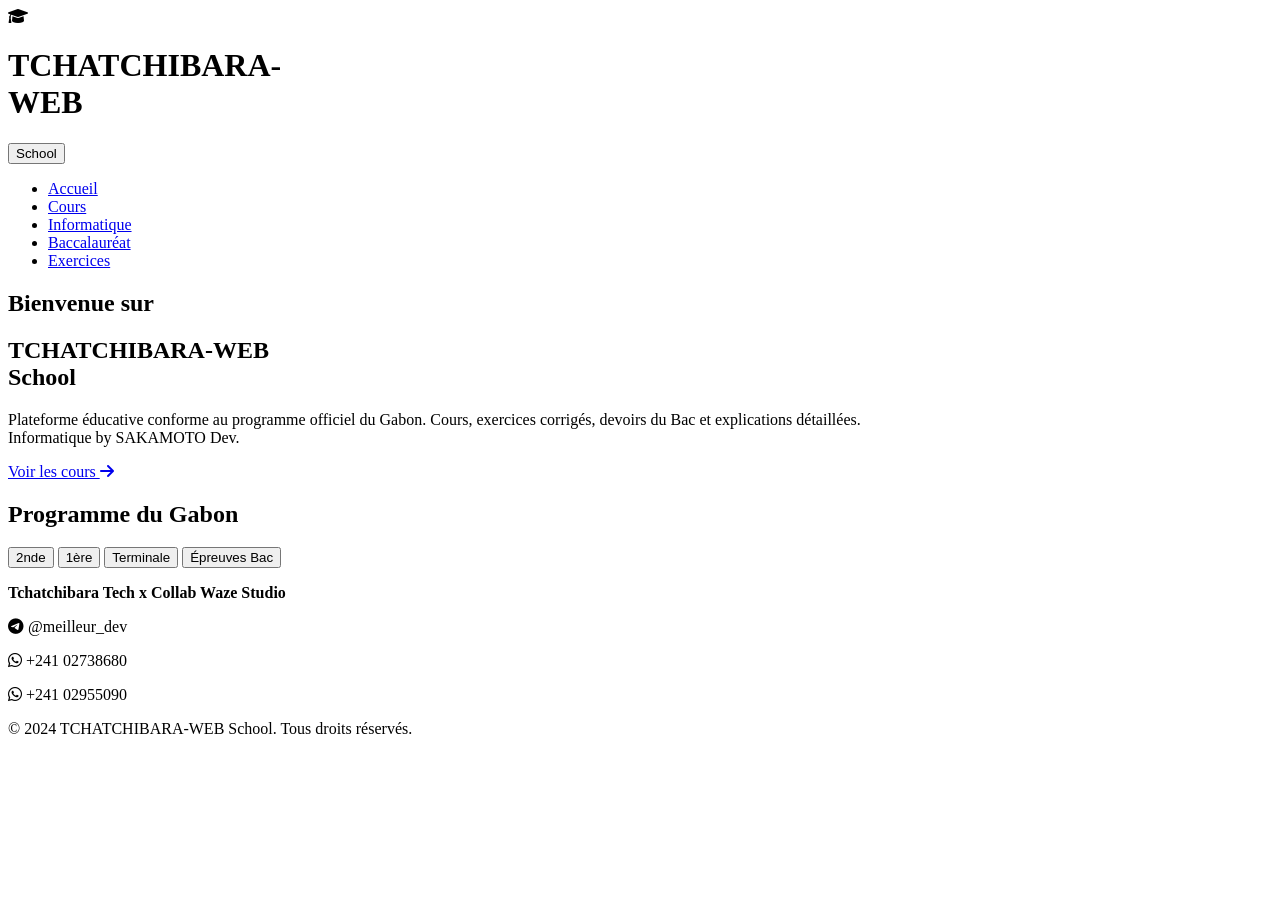
==== index.html @ 2ed2cf18 "Create index.html" ====
<!DOCTYPE html>
<html lang="fr">
<head>
    <meta charset="UTF-8">
    <meta name="viewport" content="width=device-width, initial-scale=1.0">
    <title>TCHATCHIBARA-WEB School</title>
    <link rel="stylesheet" href="style.css">
    <!-- Icônes FontAwesome pour le logo et le menu -->
    <link rel="stylesheet" href="https://cdnjs.cloudflare.com/ajax/libs/font-awesome/6.0.0/css/all.min.css">
</head>
<body>

    <!-- EN-TÊTE -->
    <header>
        <div class="top-bar">
            <div class="logo-container">
                <i class="fas fa-graduation-cap logo-icon"></i>
                <h1>TCHATCHIBARA-<br>WEB</h1>
            </div>
            <button class="school-btn">School</button>
        </div>

        <!-- MENU DE NAVIGATION -->
        <nav>
            <ul>
                <li><a href="#" class="active">Accueil</a></li>
                <li><a href="#courses">Cours</a></li>
                <li><a href="#">Informatique</a></li>
                <li><a href="#">Baccalauréat</a></li>
                <li><a href="#">Exercices</a></li>
            </ul>
        </nav>
    </header>

    <!-- SECTION HERO (BIENVENUE) -->
    <section class="hero">
        <h2>Bienvenue sur</h2>
        <h1 class="main-title">TCHATCHIBARA-WEB<br>School</h1>
        
        <p class="description">
            Plateforme éducative conforme au programme officiel du Gabon. 
            Cours, exercices corrigés, devoirs du Bac et explications détaillées.
            <br>
            <span class="credit">Informatique by SAKAMOTO Dev.</span>
        </p>

        <a href="#courses" class="cta-button">Voir les cours <i class="fas fa-arrow-right"></i></a>
    </section>

    <!-- SECTION COURS (Générée par JS) -->
    <section id="courses" class="courses-section">
        <h2 class="section-title">Programme du Gabon</h2>
        
        <!-- Filtres (Boutons) -->
        <div class="filters">
            <button onclick="filterCourses('seconde')" class="filter-btn">2nde</button>
            <button onclick="filterCourses('premiere')" class="filter-btn">1ère</button>
            <button onclick="filterCourses('terminale')" class="filter-btn">Terminale</button>
            <button onclick="filterCourses('bac')" class="filter-btn bac">Épreuves Bac</button>
        </div>

        <!-- Liste des matières -->
        <div id="course-list" class="course-grid">
            <!-- Le contenu sera injecté par JavaScript -->
        </div>
    </section>

    <!-- PIED DE PAGE (CONTACTS) -->
    <footer>
        <div class="contact-info">
            <p><strong>Tchatchibara Tech x Collab Waze Studio</strong></p>
            <p><i class="fab fa-telegram"></i> @meilleur_dev</p>
            <div class="phones">
                <p><i class="fab fa-whatsapp"></i> +241 02738680</p>
                <p><i class="fab fa-whatsapp"></i> +241 02955090</p>
            </div>
            <p class="copyright">&copy; 2024 TCHATCHIBARA-WEB School. Tous droits réservés.</p>
        </div>
    </footer>

    <script src="data.js"></script>
    <script src="script.js"></script>
</body>
</html>
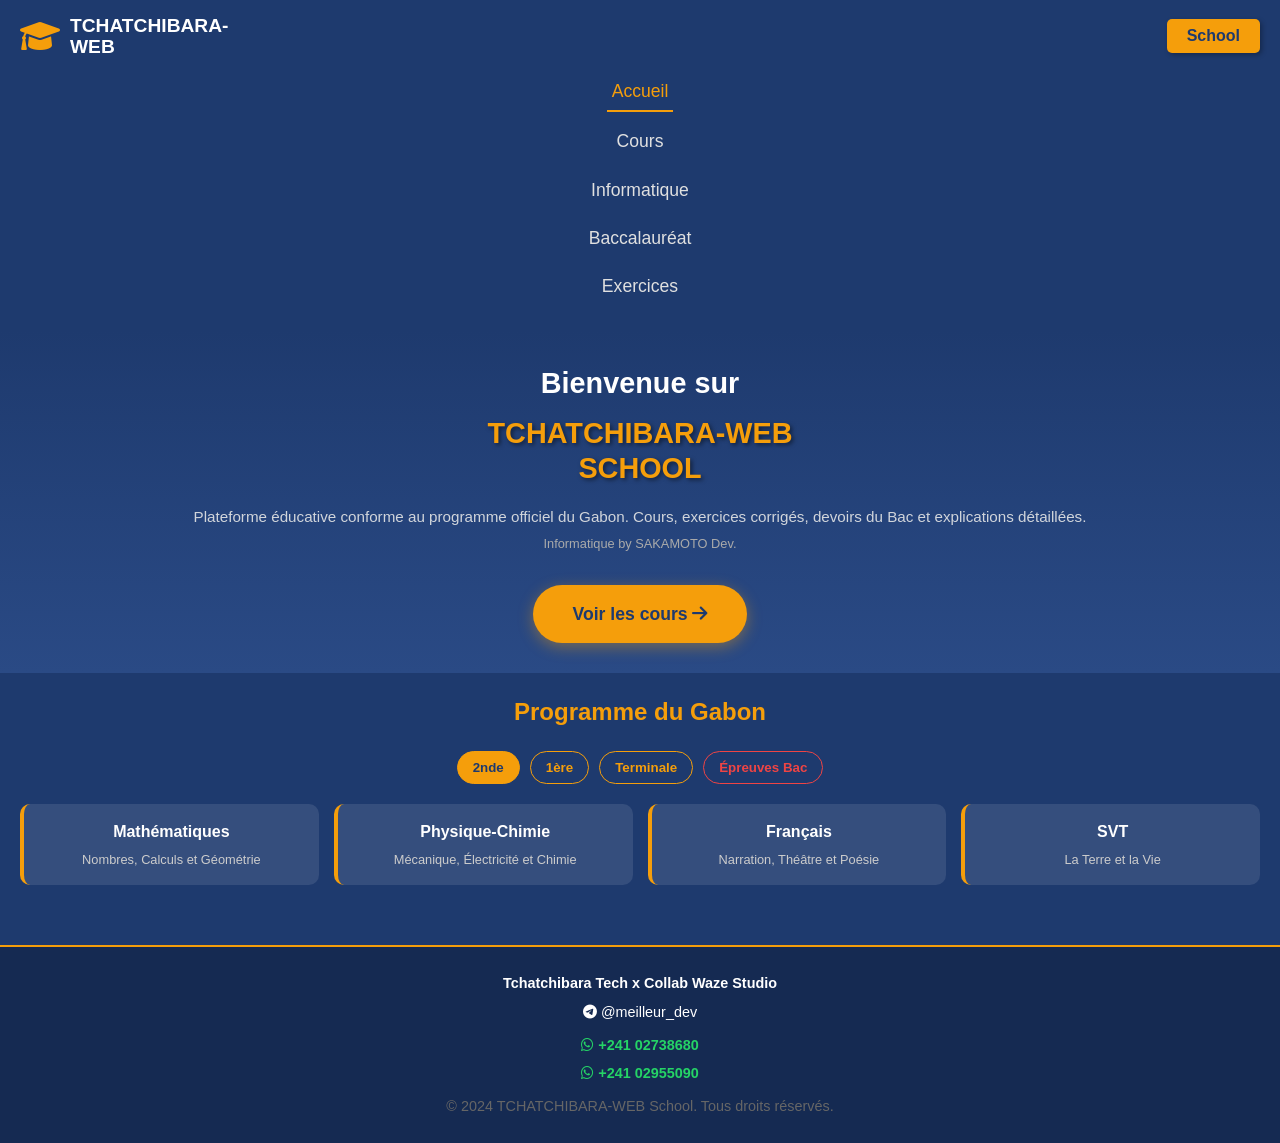
==== commit 4d376884: "Update index.html" ====
--- a/index.html
+++ b/index.html
@@ -5,12 +5,10 @@
     <meta name="viewport" content="width=device-width, initial-scale=1.0">
     <title>TCHATCHIBARA-WEB School</title>
     <link rel="stylesheet" href="style.css">
-    <!-- Icônes FontAwesome pour le logo et le menu -->
     <link rel="stylesheet" href="https://cdnjs.cloudflare.com/ajax/libs/font-awesome/6.0.0/css/all.min.css">
 </head>
 <body>
 
-    <!-- EN-TÊTE -->
     <header>
         <div class="top-bar">
             <div class="logo-container">
@@ -19,11 +17,9 @@
             </div>
             <button class="school-btn">School</button>
         </div>
-
-        <!-- MENU DE NAVIGATION -->
         <nav>
             <ul>
-                <li><a href="#" class="active">Accueil</a></li>
+                <li><a href="index.html" class="active">Accueil</a></li>
                 <li><a href="#courses">Cours</a></li>
                 <li><a href="#">Informatique</a></li>
                 <li><a href="#">Baccalauréat</a></li>
@@ -32,40 +28,28 @@
         </nav>
     </header>
 
-    <!-- SECTION HERO (BIENVENUE) -->
     <section class="hero">
         <h2>Bienvenue sur</h2>
         <h1 class="main-title">TCHATCHIBARA-WEB<br>School</h1>
-        
         <p class="description">
             Plateforme éducative conforme au programme officiel du Gabon. 
             Cours, exercices corrigés, devoirs du Bac et explications détaillées.
-            <br>
-            <span class="credit">Informatique by SAKAMOTO Dev.</span>
+            <br><span class="credit">Informatique by SAKAMOTO Dev.</span>
         </p>
-
         <a href="#courses" class="cta-button">Voir les cours <i class="fas fa-arrow-right"></i></a>
     </section>
 
-    <!-- SECTION COURS (Générée par JS) -->
     <section id="courses" class="courses-section">
         <h2 class="section-title">Programme du Gabon</h2>
-        
-        <!-- Filtres (Boutons) -->
         <div class="filters">
-            <button onclick="filterCourses('seconde')" class="filter-btn">2nde</button>
+            <button onclick="filterCourses('seconde')" class="filter-btn active">2nde</button>
             <button onclick="filterCourses('premiere')" class="filter-btn">1ère</button>
             <button onclick="filterCourses('terminale')" class="filter-btn">Terminale</button>
             <button onclick="filterCourses('bac')" class="filter-btn bac">Épreuves Bac</button>
         </div>
-
-        <!-- Liste des matières -->
-        <div id="course-list" class="course-grid">
-            <!-- Le contenu sera injecté par JavaScript -->
-        </div>
+        <div id="course-list" class="course-grid"></div>
     </section>
 
-    <!-- PIED DE PAGE (CONTACTS) -->
     <footer>
         <div class="contact-info">
             <p><strong>Tchatchibara Tech x Collab Waze Studio</strong></p>
--- a/style.css
+++ b/style.css
@@ -0,0 +1,236 @@
+/* RESET & BASE */
+* {
+    margin: 0;
+    padding: 0;
+    box-sizing: border-box;
+    font-family: 'Segoe UI', Tahoma, Geneva, Verdana, sans-serif;
+}
+
+body {
+    background-color: #1e3a6e; /* Bleu foncé du fond */
+    color: white;
+    line-height: 1.6;
+}
+
+/* HEADER */
+header {
+    background-color: #1e3a6e;
+    padding: 15px 20px;
+    position: sticky;
+    top: 0;
+    z-index: 100;
+}
+
+.top-bar {
+    display: flex;
+    justify-content: space-between;
+    align-items: center;
+    margin-bottom: 15px;
+}
+
+.logo-container {
+    display: flex;
+    align-items: center;
+    gap: 10px;
+}
+
+.logo-icon {
+    font-size: 2rem;
+    color: #f59e0b; /* Orange/Or */
+}
+
+header h1 {
+    font-size: 1.2rem;
+    font-weight: 800;
+    line-height: 1.1;
+    color: white;
+}
+
+.school-btn {
+    background-color: #f59e0b;
+    color: #1e3a6e;
+    border: none;
+    padding: 8px 20px;
+    border-radius: 5px;
+    font-weight: bold;
+    font-size: 1rem;
+    box-shadow: 2px 2px 5px rgba(0,0,0,0.3);
+}
+
+/* NAVIGATION */
+nav ul {
+    list-style: none;
+    text-align: center;
+}
+
+nav ul li {
+    margin: 10px 0;
+}
+
+nav ul li a {
+    text-decoration: none;
+    color: #e0e0e0;
+    font-size: 1.1rem;
+    display: block;
+    padding: 5px;
+}
+
+nav ul li a.active {
+    color: #f59e0b;
+    border-bottom: 2px solid #f59e0b;
+    display: inline-block;
+}
+
+/* HERO SECTION */
+.hero {
+    text-align: center;
+    padding: 30px 20px;
+    background: linear-gradient(180deg, #1e3a6e 0%, #2a4a85 100%);
+}
+
+.hero h2 {
+    font-size: 1.8rem;
+    margin-bottom: 10px;
+    color: white;
+}
+
+.main-title {
+    font-size: 1.8rem;
+    color: #f59e0b;
+    text-transform: uppercase;
+    font-weight: 900;
+    line-height: 1.2;
+    margin-bottom: 20px;
+    text-shadow: 2px 2px 4px rgba(0,0,0,0.5);
+}
+
+.description {
+    font-size: 0.95rem;
+    color: #d1d5db;
+    margin-bottom: 30px;
+    max-width: 90%;
+    margin-left: auto;
+    margin-right: auto;
+}
+
+.credit {
+    font-size: 0.8rem;
+    color: #aaa;
+    margin-top: 5px;
+    display: block;
+}
+
+/* BOUTON CTA */
+.cta-button {
+    background-color: #f59e0b;
+    color: #1e3a6e;
+    text-decoration: none;
+    padding: 15px 40px;
+    border-radius: 30px;
+    font-weight: bold;
+    font-size: 1.1rem;
+    display: inline-block;
+    box-shadow: 0 4px 15px rgba(245, 158, 11, 0.4);
+    transition: transform 0.2s;
+}
+
+.cta-button:hover {
+    transform: scale(1.05);
+}
+
+/* SECTION COURS */
+.courses-section {
+    padding: 20px;
+    background-color: #1e3a6e;
+}
+
+.section-title {
+    text-align: center;
+    color: #f59e0b;
+    margin-bottom: 20px;
+    font-size: 1.5rem;
+}
+
+.filters {
+    display: flex;
+    justify-content: center;
+    gap: 10px;
+    margin-bottom: 20px;
+    flex-wrap: wrap;
+}
+
+.filter-btn {
+    background: transparent;
+    border: 1px solid #f59e0b;
+    color: #f59e0b;
+    padding: 8px 15px;
+    border-radius: 20px;
+    cursor: pointer;
+    font-weight: bold;
+}
+
+.filter-btn.active, .filter-btn:hover {
+    background: #f59e0b;
+    color: #1e3a6e;
+}
+
+.bac {
+    border-color: #ef4444;
+    color: #ef4444;
+}
+
+.bac:hover {
+    background: #ef4444;
+    color: white;
+}
+
+/* GRILLE DE CARTES */
+.course-grid {
+    display: grid;
+    grid-template-columns: repeat(auto-fit, minmax(140px, 1fr));
+    gap: 15px;
+}
+
+.course-card {
+    background: rgba(255, 255, 255, 0.1);
+    padding: 15px;
+    border-radius: 10px;
+    text-align: center;
+    border-left: 4px solid #f59e0b;
+}
+
+.course-card h3 {
+    font-size: 1rem;
+    margin-bottom: 5px;
+}
+
+.course-card p {
+    font-size: 0.8rem;
+    color: #ccc;
+}
+
+/* FOOTER */
+footer {
+    background-color: #152a52;
+    padding: 20px;
+    text-align: center;
+    margin-top: 40px;
+    border-top: 2px solid #f59e0b;
+}
+
+.contact-info p {
+    margin: 5px 0;
+    font-size: 0.9rem;
+}
+
+.phones {
+    margin: 10px 0;
+    color: #25D366; /* Couleur WhatsApp */
+    font-weight: bold;
+}
+
+.copyright {
+    font-size: 0.7rem;
+    color: #666;
+    margin-top: 15px;
+}
